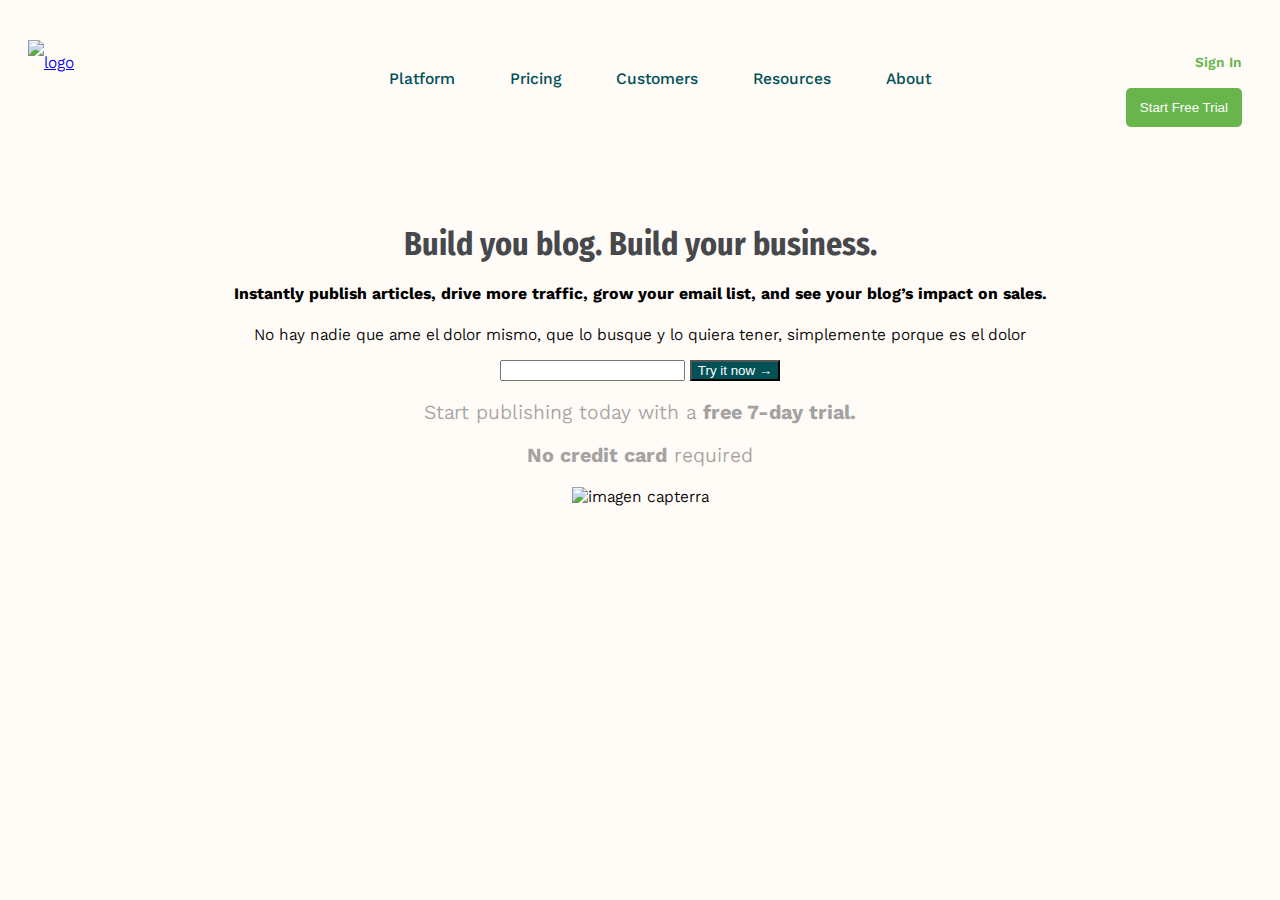
==== index.html @ 843764b9 "Mi primer commit" ====
<!DOCTYPE html>
<html>
<head>
    <title>Mi versión de Matcha</title>
    <link href="Style/style.css" rel="stylesheet">
    <link rel="preconnect" href="https://fonts.googleapis.com">
    <link rel="preconnect" href="https://fonts.gstatic.com" crossorigin>
    <link href="https://fonts.googleapis.com/css2?family=Fira+Sans+Condensed:wght@600&family=Kantumruy+Pro&display=swap" rel="stylesheet">
</head>
<body>
    <header class="header">
        <a href="/" class="logo"> 
            <img src="https://getmatcha.com/wp-content/uploads/2020/01/Icon-green.png" alt="logo"/>
        </a>
        <nav class="navbar">
            <ul>
                <li class="menu-item">Platform</li>
                <li class="menu-item">Pricing</li>
                <li class="menu-item">Customers</li>
                <li class="menu-item">Resources</li>
                <li class="menu-item">About</li>
            </ul>
        </nav>
        <div class="actions">
            <a>Sign In</a><button class="texto-boton">Start Free Trial</button>
        </div>
    </header>
    <section class="main">
        <h1>Build you blog. Build your business.</h1>
        <h4>Instantly publish articles, drive more traffic, grow your email list, and see your blog’s impact on sales.</h4>
        <p>No hay nadie que ame el dolor mismo, que lo busque y lo quiera tener, simplemente porque es el dolor</p>
        <form>
            <input type="email"/>
            <button type="submit">
                Try it now &rarr;
            </button>
        </form>
        <p class="textoPromocional">Start publishing today with a <strong>free 7-day trial.</strong></p>
        <p class="textoPromocional"><strong>No credit card</strong> required</p>
        <img src="https://ignos.blog/wp-content/uploads/2021/04/capterra.png" alt="imagen capterra">
    </section>
</body>
</html>
---- Style/style.css ----
body { 
    background-color:#fffbf7;
    font-family:Kantumruy Pro;
}

h1{
    color:#46484c;
    text-align:center;
}

button{
    color:#fff;
    background-color:#025157;
}

.header {
    margin:40px 20px 0px;
    font-size:0;
    height:45px;
}

.header > * {
    display:inline-block;
    font-size:16px;
    height:100%;
    vertical-align:middle;
    line-height:45px;
}

.logo {
    width:15%;
}


.logo > img {
    width:15%;
}

.navbar {
    width:70%;
    text-align: center;
    color: #025157;
    font-weight:500;
}

.actions {
    width:15%;
    text-align:right;
    font-size:14px;
    font-weight:600;
}

.actions > * { 
    margin-right:10px;
    margin-left:10px;
}

.actions a {
    color: #67b54b;
}

.actions button {
    color:white;
    background-color:#67b54b;
    padding-left: 14px;
    padding-right: 14px;
    padding-top: 12px;
    padding-bottom: 12px;
    border:0;
    border-radius:5px;

}

.textoPromocional{
    color:#8b8b8bcc;
    font-size:20px;
}

.main {
    margin-top:140px;
    text-align:center;
}

.menu-item {
    display: inline;
    margin-right:25px;
    margin-left:25px;
}

.main > h1 {
    font-family: 'Fira Sans Condensed';
}
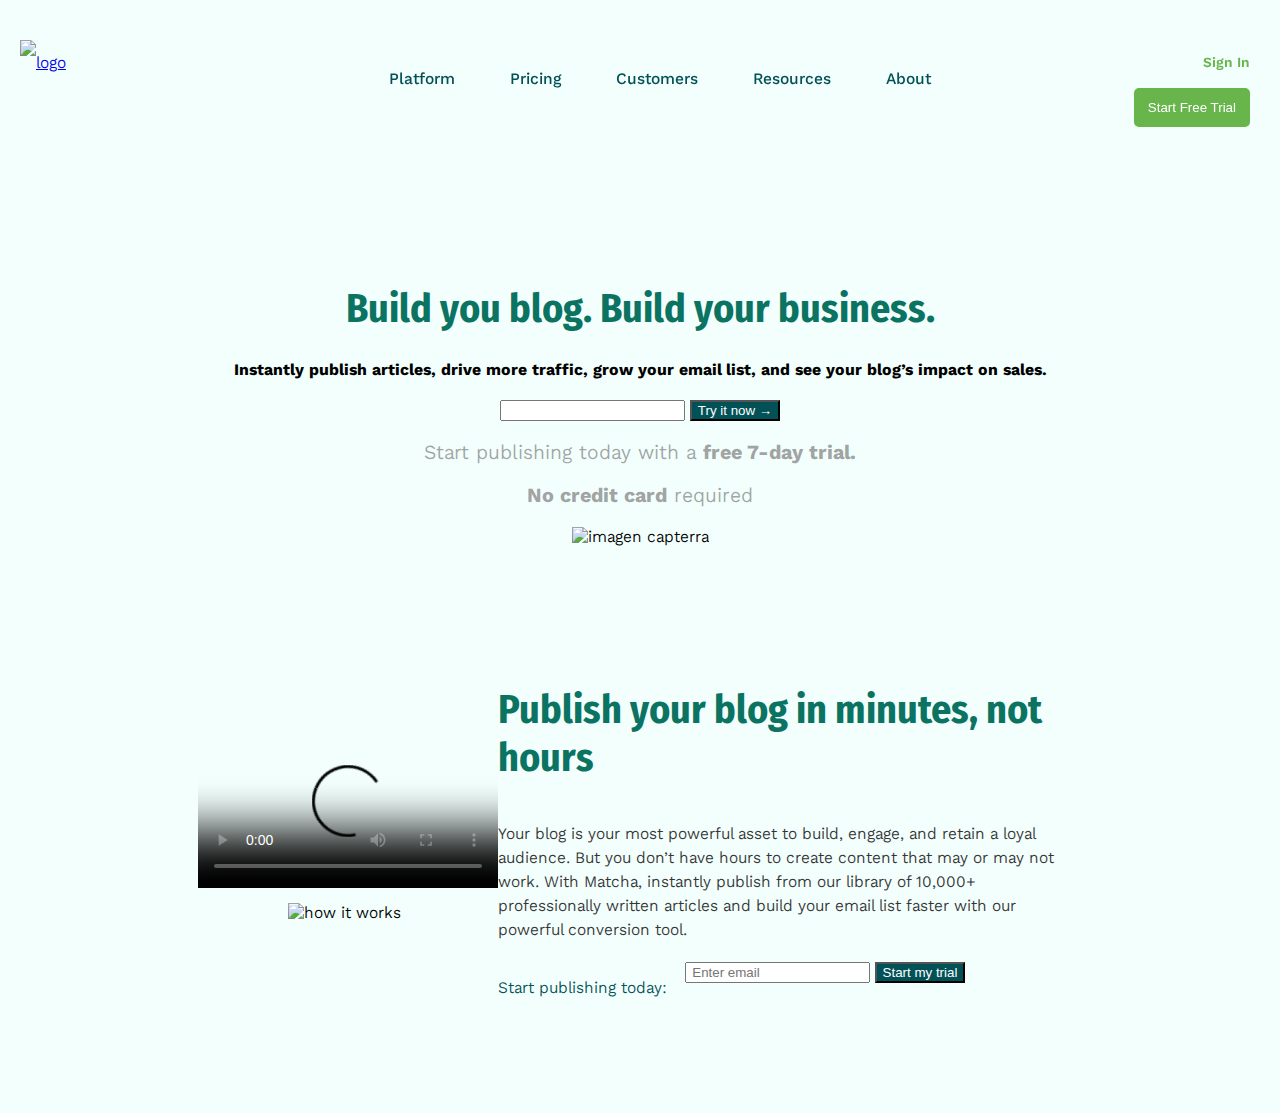
==== commit c528dd3f: "Sesion 3 terminada" ====
--- a/index.html
+++ b/index.html
@@ -8,27 +8,28 @@
     <link href="https://fonts.googleapis.com/css2?family=Fira+Sans+Condensed:wght@600&family=Kantumruy+Pro&display=swap" rel="stylesheet">
 </head>
 <body>
-    <header class="header">
-        <a href="/" class="logo"> 
-            <img src="https://getmatcha.com/wp-content/uploads/2020/01/Icon-green.png" alt="logo"/>
-        </a>
-        <nav class="navbar">
-            <ul>
-                <li class="menu-item">Platform</li>
-                <li class="menu-item">Pricing</li>
-                <li class="menu-item">Customers</li>
-                <li class="menu-item">Resources</li>
-                <li class="menu-item">About</li>
-            </ul>
-        </nav>
-        <div class="actions">
-            <a>Sign In</a><button class="texto-boton">Start Free Trial</button>
-        </div>
-    </header>
+    <section class="fixed-header">
+        <header class="header">
+            <a href="/" class="logo"> 
+                <img src="https://getmatcha.com/wp-content/uploads/2020/01/Icon-green.png" alt="logo"/>
+            </a>
+            <nav class="navbar">
+                <ul>
+                    <li class="menu-item">Platform</li>
+                    <li class="menu-item">Pricing</li>
+                    <li class="menu-item">Customers</li>
+                    <li class="menu-item">Resources</li>
+                    <li class="menu-item">About</li>
+                </ul>
+            </nav>
+            <div class="actions">
+                <a>Sign In</a><button class="texto-boton">Start Free Trial</button>
+            </div>
+        </header>
+    </section>
     <section class="main">
         <h1>Build you blog. Build your business.</h1>
         <h4>Instantly publish articles, drive more traffic, grow your email list, and see your blog’s impact on sales.</h4>
-        <p>No hay nadie que ame el dolor mismo, que lo busque y lo quiera tener, simplemente porque es el dolor</p>
         <form>
             <input type="email"/>
             <button type="submit">
@@ -39,5 +40,34 @@
         <p class="textoPromocional"><strong>No credit card</strong> required</p>
         <img src="https://ignos.blog/wp-content/uploads/2021/04/capterra.png" alt="imagen capterra">
     </section>
+
+    <section class="promo">
+        <article class="explanatory-video">
+            <video controls poster="https://cdn.videvo.net/videvo_files/video/premium/video0036/thumbnails/computer_code00_small.jpg">
+                <source type="video/webm" src="https://cdn.videvo.net/videvo_files/video/premium/video0036/small_watermarked/computer_code00_preview.webm"/>
+                <source type="video/mp4" src="https://cdn.videvo.net/videvo_files/video/premium/video0036/small_watermarked/computer_code00_preview.mp4"/>
+            </video>
+            <img src="https://images.vexels.com/media/users/3/206269/isolated/preview/5bf110f14d50531aaca26c251c3441aa-doodle-de-flecha-vertical.png" alt="how it works">
+        </article>
+
+        <article class="publish">
+            <h3>Publish your blog in minutes, not hours</h3>
+            <p>
+                Your blog is your most powerful asset to build, engage, and retain a loyal
+                audience. But you don’t have hours to create content that may or may not
+                work. With Matcha, instantly publish from our library of 10,000+
+                professionally written articles and build your email list faster with our
+                powerful conversion tool.
+            </p>
+            <form>
+                <p>Start publishing today:</p>
+                <div>
+                    <input type="text" placeholder=" Enter email ">
+                    <button>Start my trial</button>
+                </div>
+            </form>
+        </article>
+    </section>
+
 </body>
 </html>--- a/Style/style.css
+++ b/Style/style.css
@@ -1,5 +1,5 @@
 body { 
-    background-color:#fffbf7;
+    background-color:#f2fffd;
     font-family:Kantumruy Pro;
 }
 
@@ -17,6 +17,14 @@
     margin:40px 20px 0px;
     font-size:0;
     height:45px;
+}
+
+.fixed-header {
+    background-color: #f2fffd;
+    position:fixed;
+    top:0;
+    left:0;
+    right:0;
 }
 
 .header > * {
@@ -77,7 +85,7 @@
 }
 
 .main {
-    margin-top:140px;
+    margin-top:285px;
     text-align:center;
 }
 
@@ -89,4 +97,49 @@
 
 .main > h1 {
     font-family: 'Fira Sans Condensed';
-}+    font-size: 40px;
+    line-height: 48px;   
+    color: #0b7361;
+}
+
+.publish > h3 {
+    font-family: 'Fira Sans Condensed';
+    font-size: 40px;
+    line-height: 48px;   
+    color: #0b7361;
+}
+
+.publish > p {
+    font-size:16px;
+    line-height: 1.5;
+    color:#343434;
+    margin-bottom:20px;
+}
+
+.publish > form {
+    display:flex;
+}
+
+.publish > form p {
+    color: #025157;
+    margin-right: 18px;
+}
+
+.promo {
+    display:flex;
+    width:70%;
+    margin:100px auto;
+    align-items: center;
+}
+
+.explanatory-video {
+    display:flex;
+    flex-direction:column;
+    align-items:center;
+}
+
+.explanatory-video img {
+    width:120px;
+    margin-top:15px;
+}
+
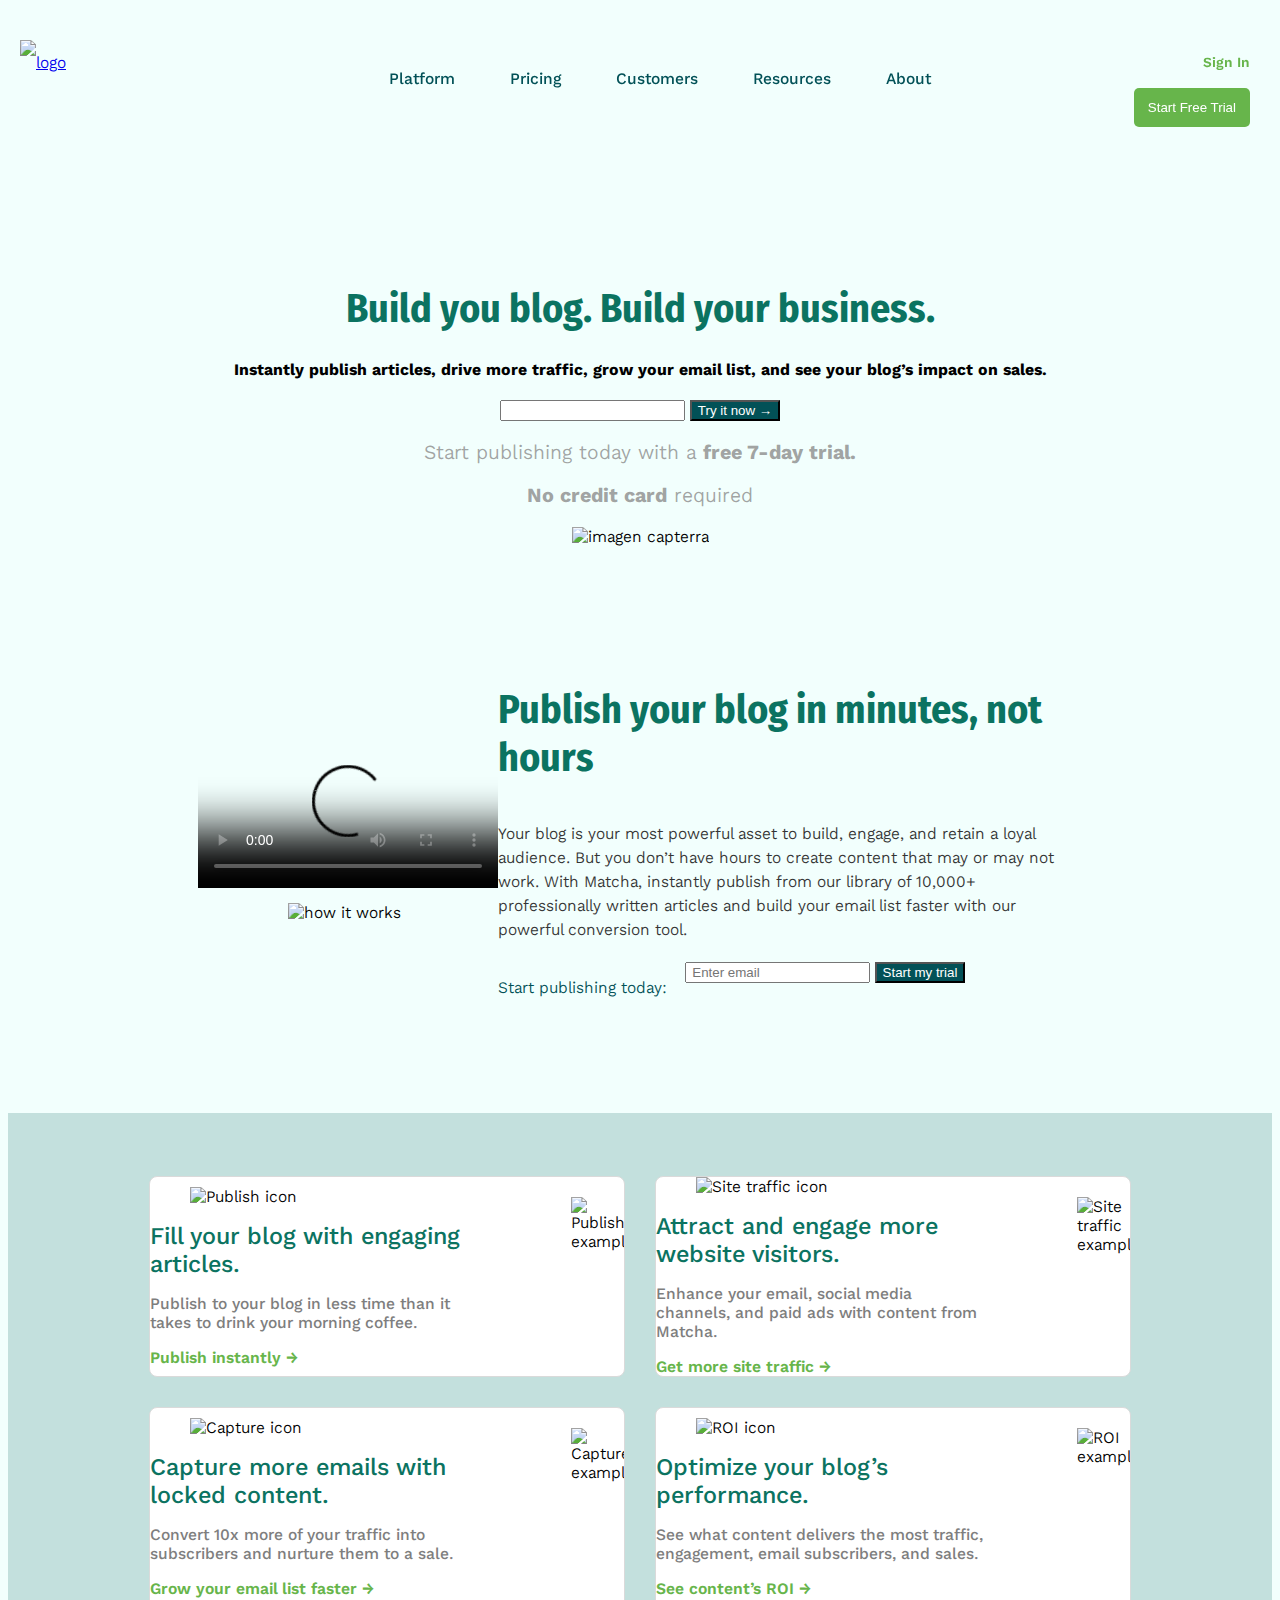
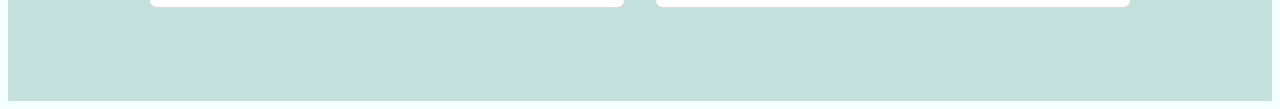
==== commit fc5f54d6: "Sesion 04" ====
--- a/index.html
+++ b/index.html
@@ -69,5 +69,51 @@
         </article>
     </section>
 
+    <section class="features">
+        <article class="feature-card">
+            <div class="feature-content">
+                <figure><img src="https://getmatcha.com/wp-content/uploads/2020/04/feature-platform-1.png" alt="Publish icon"></figure>
+                <h3>Fill your blog with engaging articles.</h3>
+                <p>Publish to your blog in less time than it takes to drink your morning coffee.</p>
+                <a href="">Publish instantly →</a>
+            </div>
+            <div class="feature-image">
+                <figure><img src="https://getmatcha.com/wp-content/uploads/2020/04/feature-platform-3.png" alt="Publish example"></figure>
+            </div>
+        </article>
+        <article class="feature-card">
+            <div class="feature-content">
+                <figure><img src="https://getmatcha.com/wp-content/uploads/2020/07/feature-blog-email.png" alt="Site traffic icon"></figure>
+                <h3>Attract and engage more website visitors.</h3>
+                <p>Enhance your email, social media channels, and paid ads with content from Matcha.</p>
+                <a href="">Get more site traffic →</a>
+            </div>
+            <div class="feature-image">
+                <figure><img src=https://getmatcha.com/wp-content/uploads/2020/04/feature-library-1.png" alt="Site traffic example"></figure>
+            </div>
+        </article>
+        <article class="feature-card">
+            <div class="feature-content">
+                <figure><img src="https://getmatcha.com/wp-content/uploads/2020/04/feature-platform-3.png" alt="Capture icon"></figure>
+                <h3>Capture more emails with locked content.</h3>
+                <p>Convert 10x more of your traffic into subscribers and nurture them to a sale.</p>
+                <a href="">Grow your email list faster →</a>
+            </div>
+            <div class="feature-image">
+                <figure><img src="https://getmatcha.com/wp-content/uploads/2020/07/feature-blog-email.png" alt="Capture example"></figure>
+            </div>
+        </article>
+        <article class="feature-card">
+            <div class="feature-content">
+                <figure><img src="https://getmatcha.com/wp-content/uploads/2020/04/feature-library-1.png" alt="ROI icon"></figure>
+                <h3>Optimize your blog’s performance.</h3>
+                <p>See what content delivers the most traffic, engagement, email subscribers, and sales.</p>
+                <a href="">See content’s ROI →</a>
+            </div>
+            <div class="feature-image">
+              <figure><img src="https://getmatcha.com/wp-content/uploads/2020/04/feature-platform-3.png" alt="ROI example"/></figure>
+            </div>
+        </article>
+    </section>
 </body>
 </html>--- a/Style/style.css
+++ b/Style/style.css
@@ -143,3 +143,69 @@
     margin-top:15px;
 }
 
+.features {
+    background-color: #c3e0dd;
+    padding:5% 10%;
+    display:grid;
+    grid-template:repeat(2,1fr) / repeat(2,1fr);
+}
+
+.features .feature-card {
+    margin-bottom:30px;
+    margin-left:15px;
+    margin-right:15px;
+    background-color: #fff;
+    border: 1px solid  #dadada;
+    border-radius:8px;
+    display:flex;
+    align-items:center;
+    overflow: hidden;
+}
+
+.features .feature-card feature-content {
+    padding:30px 20px 40px 40px;
+    flex:2;
+}
+
+.features .feature-card .feature-content > *{
+    margin-bottom:1rem;
+    margin-top:0;
+}
+
+.features .feature-card .feature-content img {
+    width:50px;
+}
+
+.features .feature-card .feature-content h3 {
+    font-size:24px;
+    color:#0b7361;
+    font-weight:500;
+}
+
+.features .feature-card .feature-content p{
+    font-family:Kantumruy Pro;
+    font-size:16px;
+    color: #7e7e7e;
+    font-weight: 500;
+}
+
+.features .feature-card .feature-content a {
+    font-size: 16px;
+    color: #67b54b;
+    font-weight: 600;
+    text-decoration: none;
+}
+
+.features .feature-card .feature-image {
+    flex: 1;
+    width: 40%;
+    position: relative;
+    right: -50px;
+    height: 80%;
+}
+
+.features .feature-card .feature-image figure,
+.features .feature-card .feature-image img {
+  margin-top: 0;
+  height: 100%;
+} 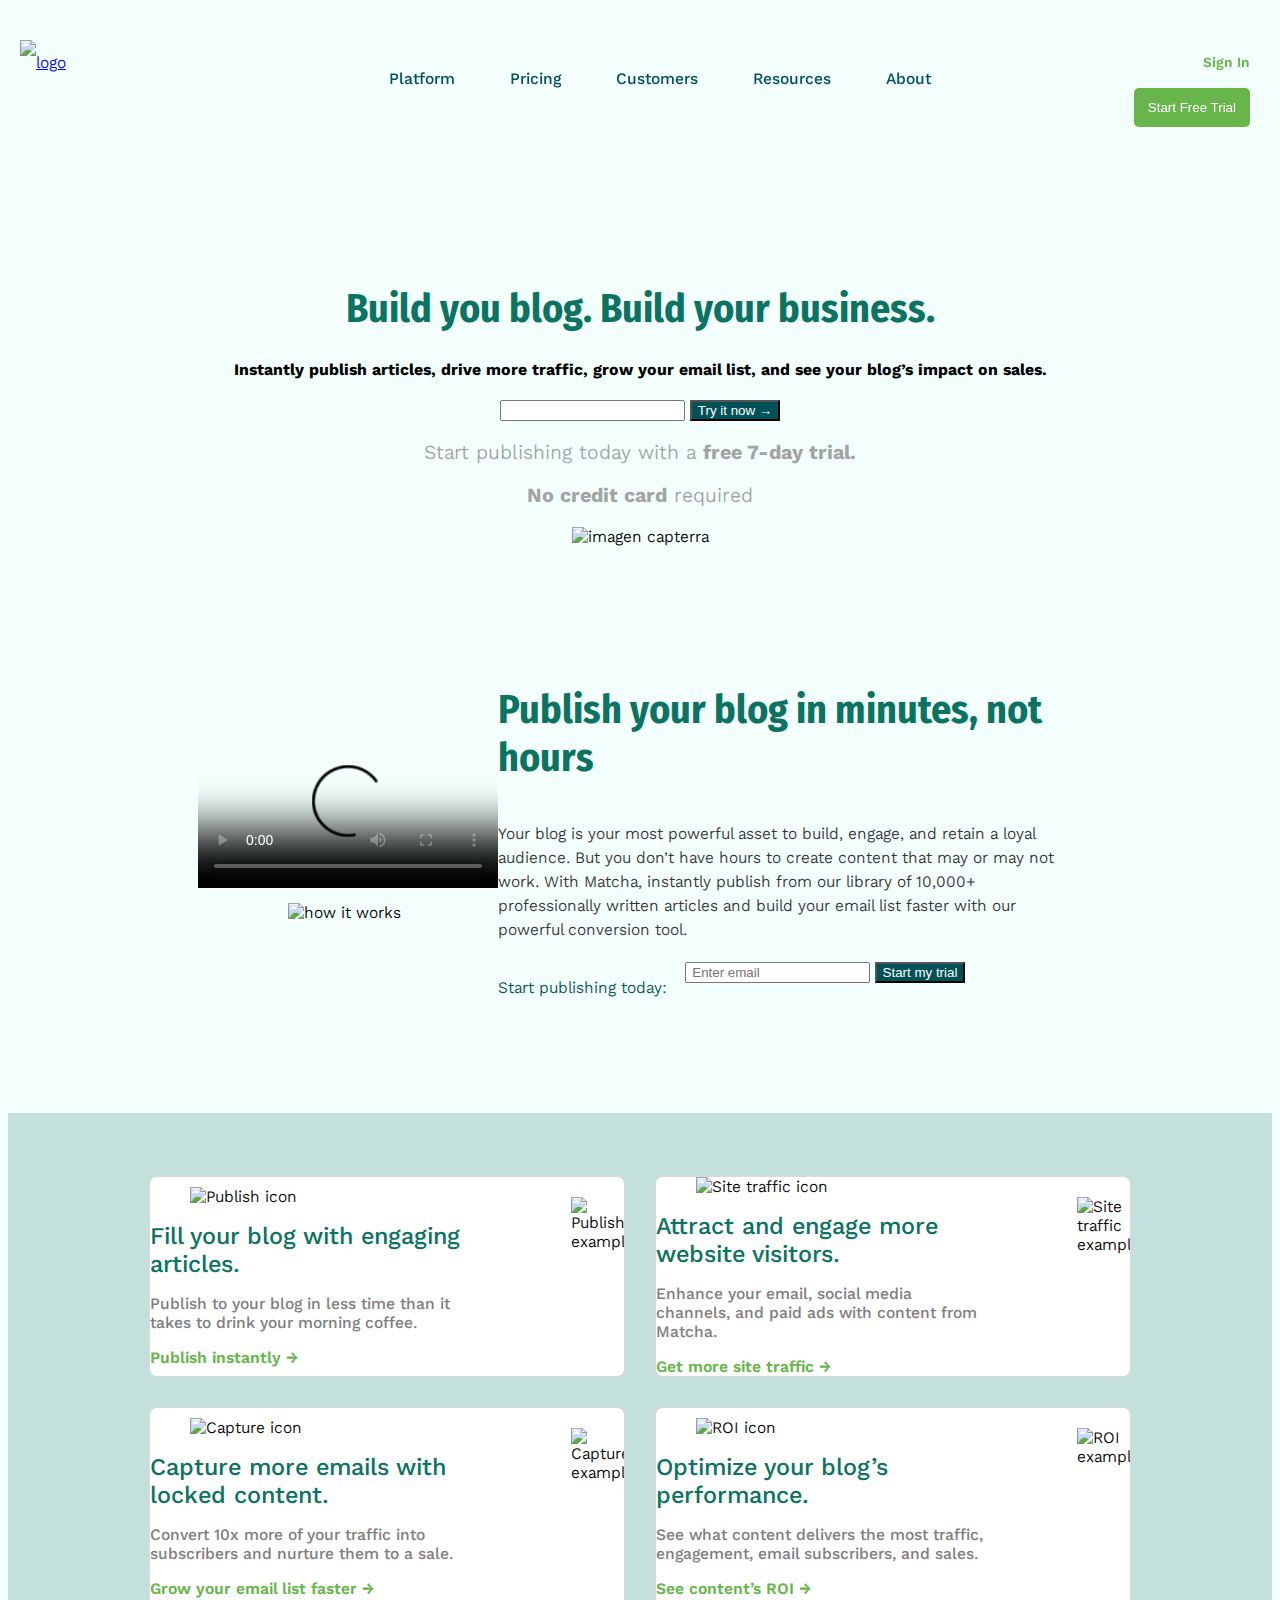
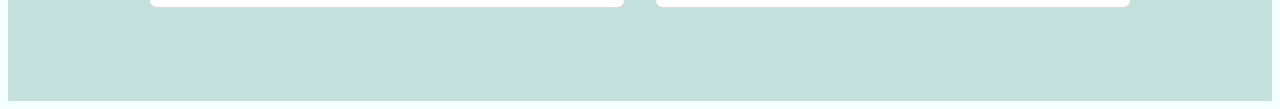
==== commit 6e4f16a6: "Sesion 5 v2" ====
--- a/index.html
+++ b/index.html
@@ -1,6 +1,7 @@
 <!DOCTYPE html>
 <html>
 <head>
+    <meta name="viewport" content="width=device-width,initial-scale=1.0,user-scalable=no"/>
     <title>Mi versión de Matcha</title>
     <link href="Style/style.css" rel="stylesheet">
     <link rel="preconnect" href="https://fonts.googleapis.com">
@@ -38,7 +39,8 @@
         </form>
         <p class="textoPromocional">Start publishing today with a <strong>free 7-day trial.</strong></p>
         <p class="textoPromocional"><strong>No credit card</strong> required</p>
-        <img src="https://ignos.blog/wp-content/uploads/2021/04/capterra.png" alt="imagen capterra">
+        <figure class="banner"><img src="https://ignos.blog/wp-content/uploads/2021/04/capterra.png" alt="imagen capterra"></figure>
+        
     </section>
 
     <section class="promo">
--- a/Style/style.css
+++ b/Style/style.css
@@ -208,4 +208,62 @@
 .features .feature-card .feature-image img {
   margin-top: 0;
   height: 100%;
-} +} 
+
+
+/** dispositivos móviles en vista vertical */
+@media (max-width: 575px) {
+    .navbar, .actions { display: none; }
+    .main { margin-top: 130px; }
+    h1 { font-size: 30px; }
+    .promo { 
+        flex-direction: column; 
+        max-width: 90%;
+    }
+    .explanatory-video > video {
+        width: 100%;
+    }
+    .banner > img { width: 100%; }
+    .publish { margin-top: 10px; }
+    .publish > h3 {
+        font-size: 25px;
+        line-height: 1.2;
+      }
+    .publish > form { flex-direction: column; }
+    .publish > form > div { 
+        height: 50px;
+        margin-top: 10px;
+    }
+    .publish > form > div > input { width: 65%;  }
+    
+    .features {
+        grid-template: repeat(4, 1fr) / 1fr;
+        padding-left: 0;
+        padding-right: 0;
+    }
+
+    .feature-image {
+        display: none;
+    }
+    
+}
+
+/** dispositivos pequeños en vista horizontal */
+@media (min-width: 576px) and (max-width: 767px) {
+    
+}
+
+/** dispositivos medianos, tablets*/
+@media (min-width: 768px) and (max-width: 991px) {
+    
+}
+
+/** dispositivos grandes (desktops) */
+@media (min-width: 992px) and (max-width: 1199px) {
+    
+}
+
+/** dispositivos extra grandes (monitores grandes, tvs) */
+@media (min-width: 1200px) {
+
+}
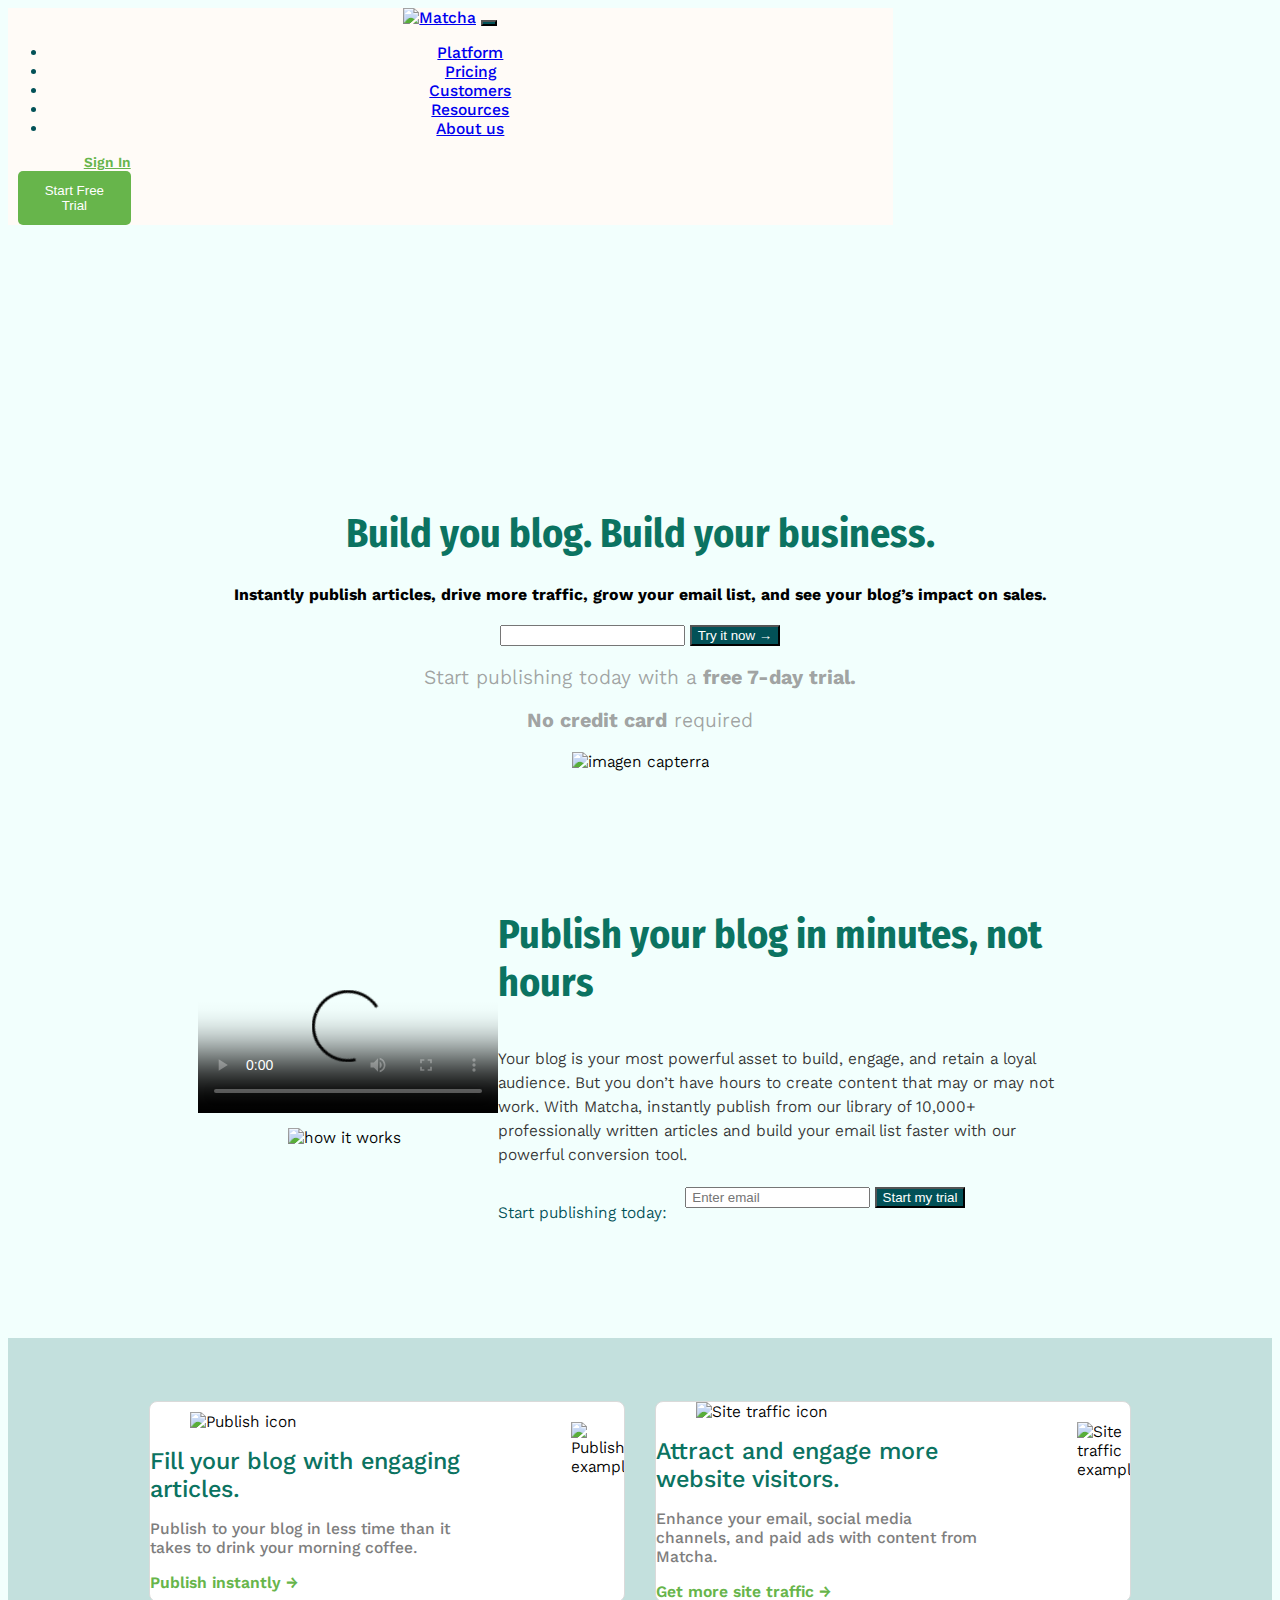
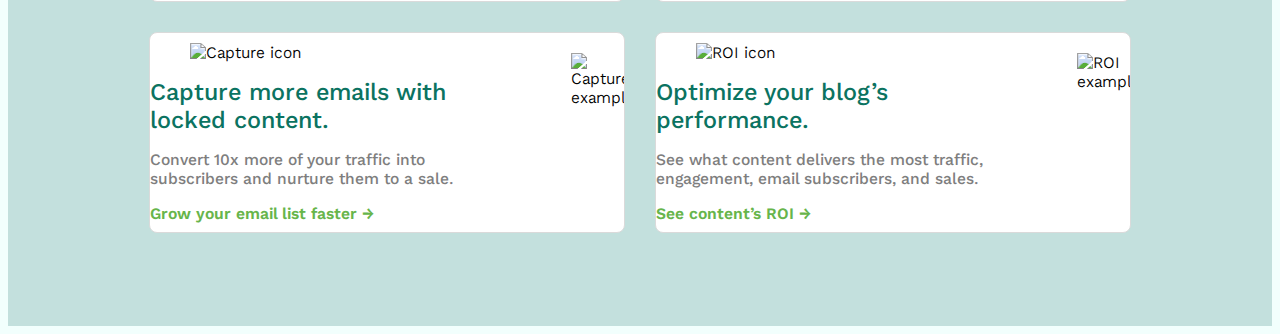
==== commit 53b14d76: "ultimo sesion 06" ====
--- a/index.html
+++ b/index.html
@@ -3,16 +3,19 @@
 <head>
     <meta name="viewport" content="width=device-width,initial-scale=1.0,user-scalable=no"/>
     <title>Mi versión de Matcha</title>
+    <link href="https://cdn.jsdelivr.net/npm/bootstrap@5.1.3/dist/css/bootstrap.min.css" rel="stylesheet" integrity="sha384-1BmE4kWBq78iYhFldvKuhfTAU6auU8tT94WrHftjDbrCEXSU1oBoqyl2QvZ6jIW3" crossorigin="anonymous">
     <link href="Style/style.css" rel="stylesheet">
     <link rel="preconnect" href="https://fonts.googleapis.com">
     <link rel="preconnect" href="https://fonts.gstatic.com" crossorigin>
     <link href="https://fonts.googleapis.com/css2?family=Fira+Sans+Condensed:wght@600&family=Kantumruy+Pro&display=swap" rel="stylesheet">
 </head>
 <body>
-    <section class="fixed-header">
+    <!-- La siguiente sección se comentó porque se incluyó la barra de navegación bootstrap -->
+    <!-- Barra de navegacion orginal -->
+    <!-- <section class="fixed-header">    
         <header class="header">
             <a href="/" class="logo"> 
-                <img src="https://getmatcha.com/wp-content/uploads/2020/01/Icon-green.png" alt="logo"/>
+                <img src="https://cdn.cdnlogo.com/logos/b/99/bitfinex-leaf.svg" alt="Matcha"/>
             </a>
             <nav class="navbar">
                 <ul>
@@ -27,7 +30,40 @@
                 <a>Sign In</a><button class="texto-boton">Start Free Trial</button>
             </div>
         </header>
-    </section>
+    </section> -->
+
+    <nav class="navbar navbar-expand-lg navbar-light" style="background-color: #fffbf7;">
+        <div class="container-fluid">
+            <a class="navbar-brand logo" href="#"><img src="https://cdn.cdnlogo.com/logos/b/99/bitfinex-leaf.svg" alt="Matcha"/></a>
+            <button class="navbar-toggler" type="button" data-bs-toggle="collapse" data-bs-target="#navbarSupportedContent" aria-controls="navbarSupportedContent" aria-expanded="false" aria-label="Toggle navigation">
+                <span class="navbar-toggler-icon"></span>
+            </button>
+            <div class="collapse navbar-collapse" id="navbarSupportedContent">
+                <ul class="navbar-nav me-auto mb-2 mb-lg-0">
+                    <li class="nav-item">
+                        <a class="nav-link active" aria-current="page" href="#">Platform</a>
+                    </li>
+                    <li class="nav-item">
+                        <a class="nav-link" href="#">Pricing</a>
+                    </li>
+                    <li class="nav-item">
+                        <a class="nav-link" href="#">Customers</a>
+                    </li>
+                    <li class="nav-item">
+                        <a class="nav-link" href="#">Resources</a>
+                    </li>
+                    <li class="nav-item">
+                        <a class="nav-link" href="#">About us</a>
+                    </li>
+                </ul>
+                <div class="actions">
+                    <a href="#">Sign In</a>
+                    <button>Start Free Trial</button>
+                </div>
+            </div>
+        </div>
+    </nav>  
+
     <section class="main">
         <h1>Build you blog. Build your business.</h1>
         <h4>Instantly publish articles, drive more traffic, grow your email list, and see your blog’s impact on sales.</h4>
@@ -40,7 +76,6 @@
         <p class="textoPromocional">Start publishing today with a <strong>free 7-day trial.</strong></p>
         <p class="textoPromocional"><strong>No credit card</strong> required</p>
         <figure class="banner"><img src="https://ignos.blog/wp-content/uploads/2021/04/capterra.png" alt="imagen capterra"></figure>
-        
     </section>
 
     <section class="promo">
@@ -115,7 +150,10 @@
             <div class="feature-image">
               <figure><img src="https://getmatcha.com/wp-content/uploads/2020/04/feature-platform-3.png" alt="ROI example"/></figure>
             </div>
+
         </article>
     </section>
+
+    <script src="https://cdn.jsdelivr.net/npm/bootstrap@5.1.3/dist/js/bootstrap.bundle.min.js" integrity="sha384-ka7Sk0Gln4gmtz2MlQnikT1wXgYsOg+OMhuP+IlRH9sENBO0LRn5q+8nbTov4+1p" crossorigin="anonymous"></script>
 </body>
 </html>--- a/Style/style.css
+++ b/Style/style.css
@@ -144,10 +144,10 @@
 }
 
 .features {
+    display:grid;
+    grid-template:repeat(2,1fr) / repeat(2,1fr);
     background-color: #c3e0dd;
     padding:5% 10%;
-    display:grid;
-    grid-template:repeat(2,1fr) / repeat(2,1fr);
 }
 
 .features .feature-card {
@@ -215,7 +215,7 @@
 @media (max-width: 575px) {
     .navbar, .actions { display: none; }
     .main { margin-top: 130px; }
-    h1 { font-size: 30px; }
+    .main > h1 { font-size: 30px; }
     .promo { 
         flex-direction: column; 
         max-width: 90%;
@@ -237,15 +237,15 @@
     .publish > form > div > input { width: 65%;  }
     
     .features {
-        grid-template: repeat(4, 1fr) / 1fr;
+        grid-template: repeat(4, 1fr) / 1fr; 
         padding-left: 0;
         padding-right: 0;
-    }
+    } 
 
     .feature-image {
         display: none;
     }
-    
+     
 }
 
 /** dispositivos pequeños en vista horizontal */
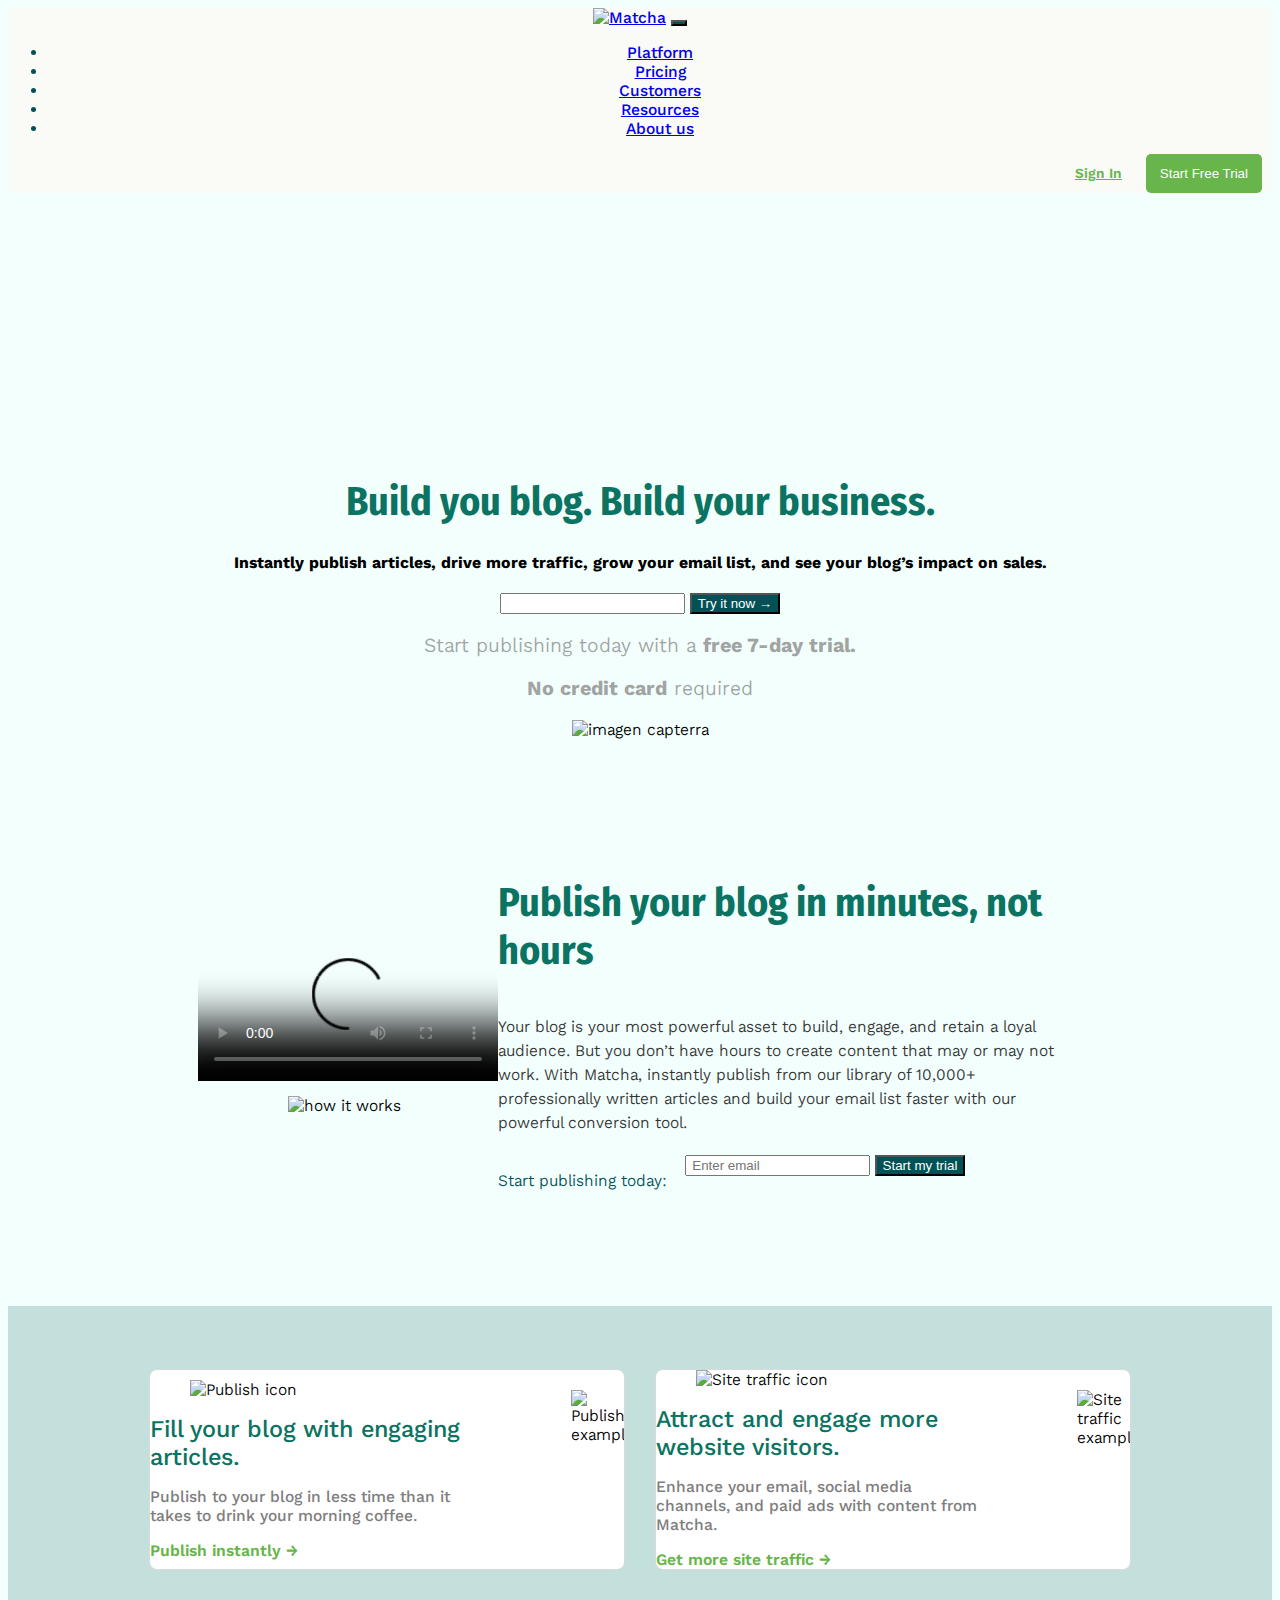
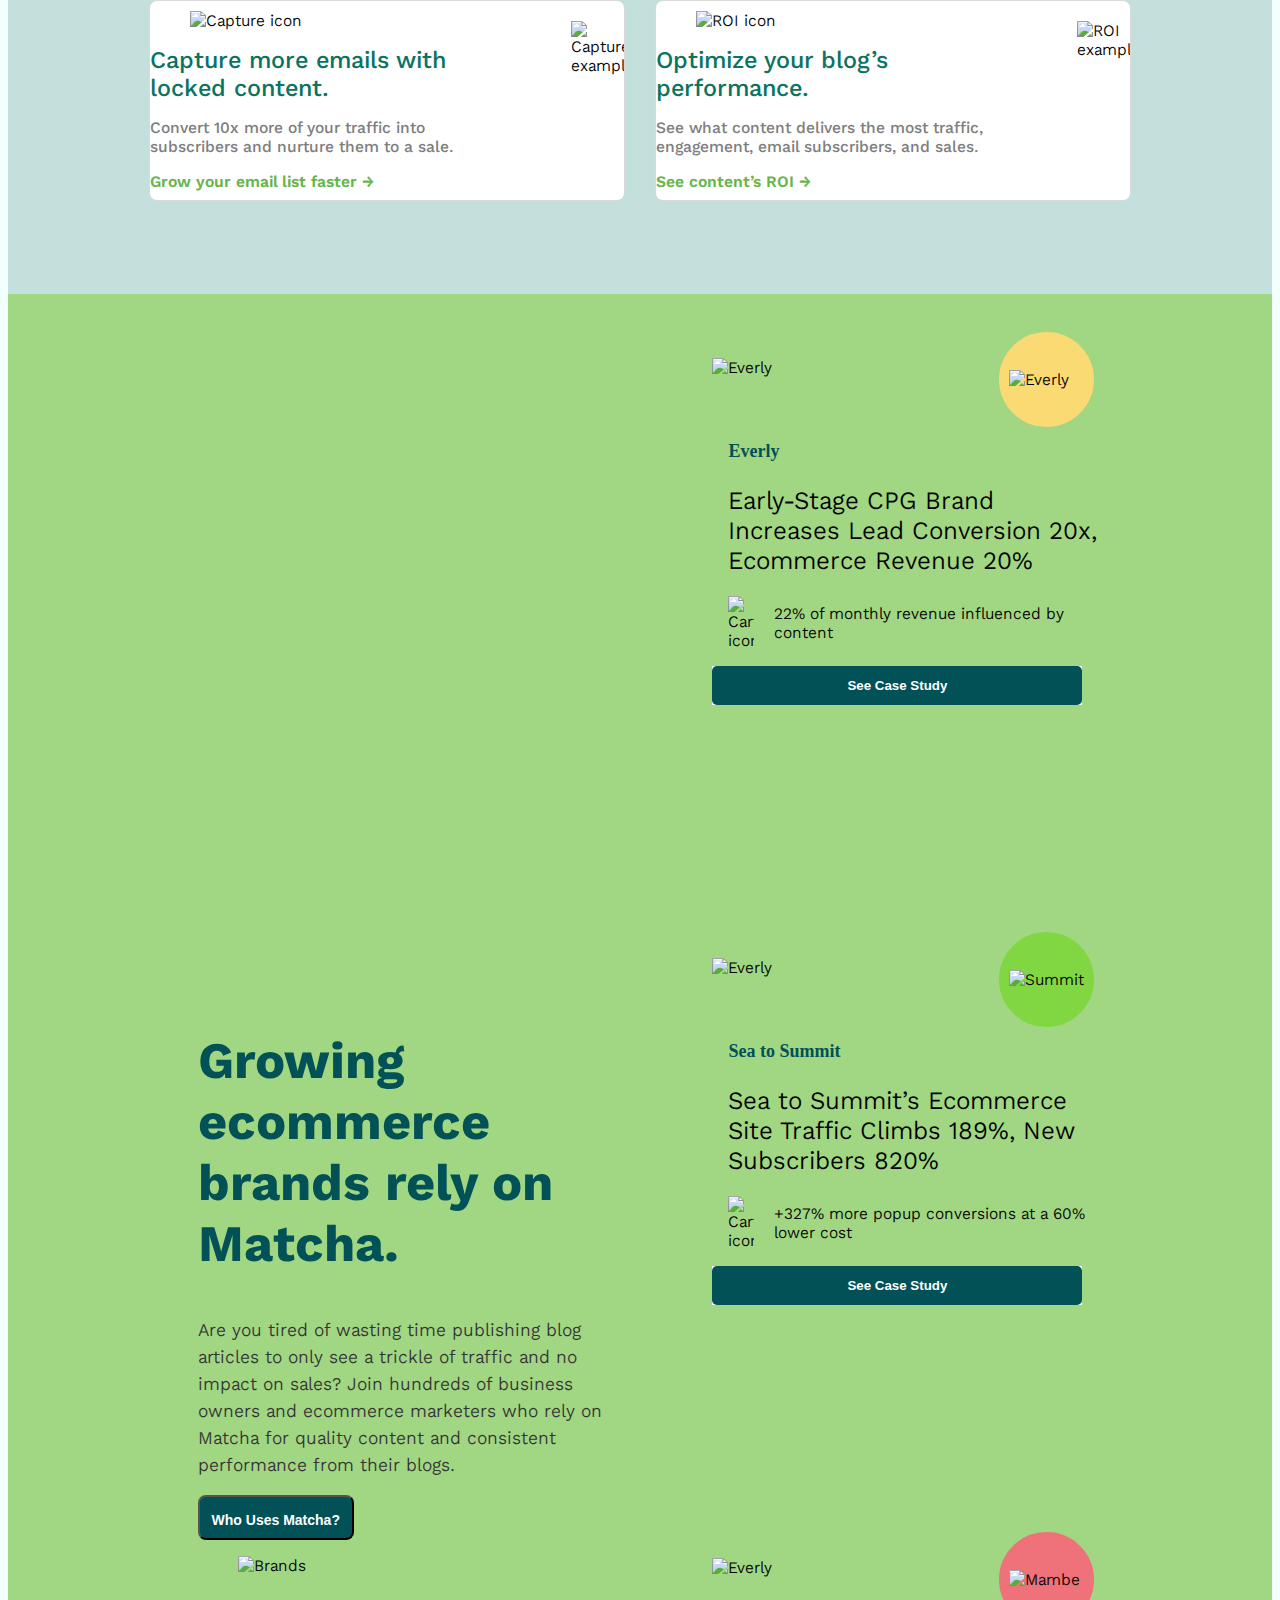
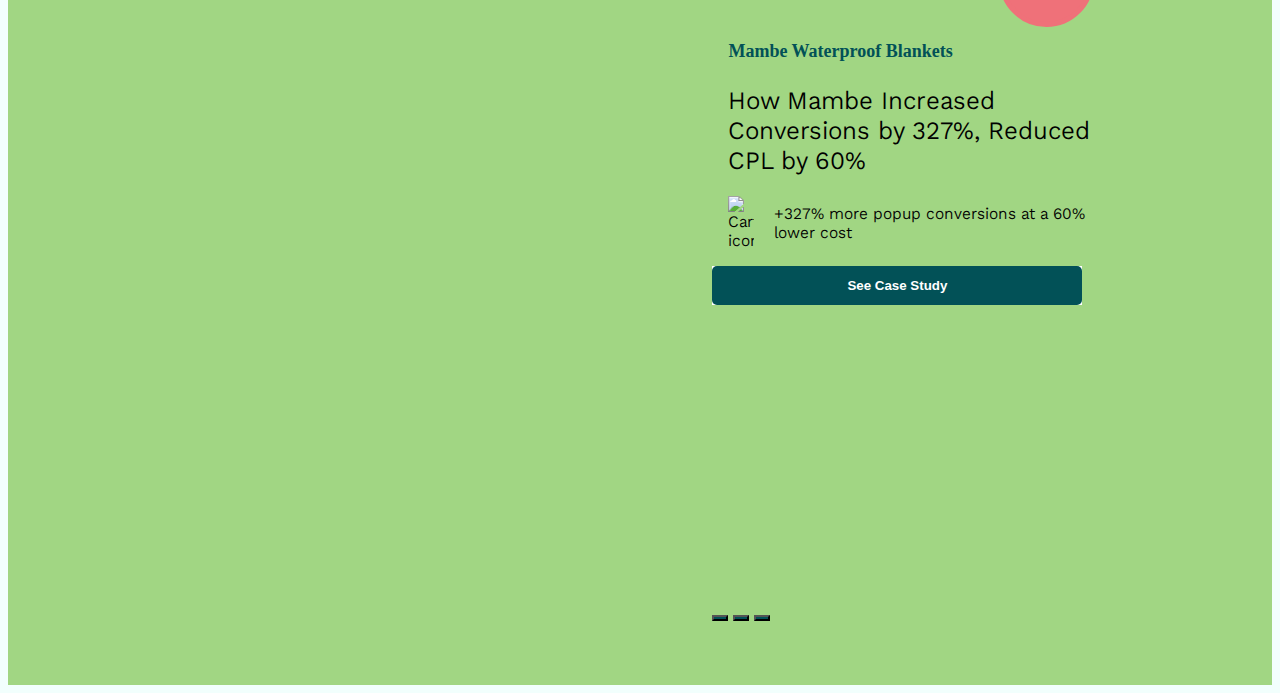
==== commit b60cf66e: "sesion 06 final" ====
--- a/index.html
+++ b/index.html
@@ -10,41 +10,19 @@
     <link href="https://fonts.googleapis.com/css2?family=Fira+Sans+Condensed:wght@600&family=Kantumruy+Pro&display=swap" rel="stylesheet">
 </head>
 <body>
-    <!-- La siguiente sección se comentó porque se incluyó la barra de navegación bootstrap -->
-    <!-- Barra de navegacion orginal -->
-    <!-- <section class="fixed-header">    
-        <header class="header">
-            <a href="/" class="logo"> 
-                <img src="https://cdn.cdnlogo.com/logos/b/99/bitfinex-leaf.svg" alt="Matcha"/>
-            </a>
-            <nav class="navbar">
-                <ul>
-                    <li class="menu-item">Platform</li>
-                    <li class="menu-item">Pricing</li>
-                    <li class="menu-item">Customers</li>
-                    <li class="menu-item">Resources</li>
-                    <li class="menu-item">About</li>
-                </ul>
-            </nav>
-            <div class="actions">
-                <a>Sign In</a><button class="texto-boton">Start Free Trial</button>
-            </div>
-        </header>
-    </section> -->
-
-    <nav class="navbar navbar-expand-lg navbar-light" style="background-color: #fffbf7;">
+    <nav class="navbar navbar-expand-lg navbar-light fixed-top" >
         <div class="container-fluid">
             <a class="navbar-brand logo" href="#"><img src="https://cdn.cdnlogo.com/logos/b/99/bitfinex-leaf.svg" alt="Matcha"/></a>
             <button class="navbar-toggler" type="button" data-bs-toggle="collapse" data-bs-target="#navbarSupportedContent" aria-controls="navbarSupportedContent" aria-expanded="false" aria-label="Toggle navigation">
                 <span class="navbar-toggler-icon"></span>
             </button>
             <div class="collapse navbar-collapse" id="navbarSupportedContent">
-                <ul class="navbar-nav me-auto mb-2 mb-lg-0">
+                <ul class="navbar-nav mx-auto">
                     <li class="nav-item">
                         <a class="nav-link active" aria-current="page" href="#">Platform</a>
                     </li>
                     <li class="nav-item">
-                        <a class="nav-link" href="#">Pricing</a>
+                        <a class="nav-link" href="princing.html">Pricing</a>
                     </li>
                     <li class="nav-item">
                         <a class="nav-link" href="#">Customers</a>
@@ -56,7 +34,7 @@
                         <a class="nav-link" href="#">About us</a>
                     </li>
                 </ul>
-                <div class="actions">
+                <div class="form-inline my-2 my-lg-0 actions justify-content-end">
                     <a href="#">Sign In</a>
                     <button>Start Free Trial</button>
                 </div>
@@ -154,6 +132,96 @@
         </article>
     </section>
 
+    <section class="success-stories">
+        <article class="overview">
+          <h2>Growing ecommerce brands rely on Matcha.</h2>
+          <p>Are you tired of wasting time publishing blog articles to only see a
+            trickle of traffic and no impact on sales? Join hundreds of business
+            owners and ecommerce marketers who rely on Matcha for quality content
+            and consistent performance from their blogs.</p>
+          <button>Who Uses Matcha?</button>
+          <figure><img src="https://getmatcha.com/wp-content/uploads/2019/09/brands_group.png" alt="Brands"></figure>
+        </article>
+
+        <article class="stories-carousel">
+            <div id="carouselExampleIndicators" class="carousel" data-bs-ride="carousel">
+              <div class="carousel-inner" style="padding-bottom: 45px;">
+                <div class="carousel-item active">
+                  <!-- Tarjeta 1: Everly -->
+                  <div class="card">
+                    <img src="https://getmatcha.com/wp-content/uploads/2019/05/profile-headshot-square.png" class="card-img-top" alt="Everly">
+                    <div class="card-body">
+                        <div class="card-circle everly">
+                            <img src="https://getmatcha.com/wp-content/uploads/2019/05/everly_logo_blue_v3_x60@2x.png" alt="Everly">
+                        </div>
+                        <h4>Everly</h4>
+                        <h3>Early-Stage CPG Brand Increases Lead Conversion 20x, Ecommerce Revenue 20%</h3>
+                      <div class="results">
+                        <img src="https://indyme.com/wp-content/uploads/2020/11/shopping-cart-icon.png" alt="Cart icon">
+                        <p>22% of monthly revenue influenced by content</p>
+                      </div>
+                    </div>
+                    <div class="card-footer">
+                      <button>See Case Study</button>
+                    </div>
+                  </div>
+                </div>
+          
+                <!-- Tarjeta 2: Sea to Summit -->
+                <div class="carousel-item">
+                  <div class="card">
+                    <img src="https://getmatcha.com/wp-content/uploads/2019/08/0.jpg" class="card-img-top" alt="Everly">
+                    <div class="card-body">
+                      <div class="card-circle summit">
+                        <img src="https://getmatcha.com/wp-content/uploads/2019/08/SeatoSummitLogo.png" alt="Summit">
+                      </div>
+                      <h4>Sea to Summit</h4>
+                      <h3>Sea to Summit’s Ecommerce Site Traffic Climbs 189%, New Subscribers 820%</h3>
+                      <div class="results">
+                        <img src="https://indyme.com/wp-content/uploads/2020/11/shopping-cart-icon.png" alt="Cart icon">
+                        <p>+327% more popup conversions at a 60% lower cost</p>
+                      </div>
+                    </div>
+                    <div class="card-footer">
+                      <button>See Case Study</button>
+                    </div>
+                  </div>
+                </div>
+          
+                <!-- Tarjeta 3: Mambe -->
+                <div class="carousel-item">
+                  <div class="card">
+                    <img src="https://getmatcha.com/wp-content/uploads/2019/06/matt-and-margaret_headshot.png" class="card-img-top" alt="Everly">
+                    <div class="card-body">
+                      <div class="card-circle mambe">
+                        <img src="https://getmatcha.com/wp-content/uploads/2019/06/mambe-logo-1.png" alt="Mambe">
+                      </div>
+                      <h4>Mambe Waterproof Blankets</h4>
+                      <h3>How Mambe Increased Conversions by 327%, Reduced CPL by 60%</h3>
+                      <div class="results">
+                        <img src="https://indyme.com/wp-content/uploads/2020/11/shopping-cart-icon.png" alt="Cart icon">
+                        <p>+327% more popup conversions at a 60% lower cost</p>
+                      </div>
+                    </div>
+                    <div class="card-footer">
+                      <button>See Case Study</button>
+                    </div>
+                  </div>
+                </div>
+              </div>
+          
+              <div class="carousel-indicators selectores">
+                <button type="button" data-bs-target="#carouselExampleIndicators" data-bs-slide-to="0" class="active"
+                  aria-current="true" aria-label="Slide 1"></button>
+                <button type="button" data-bs-target="#carouselExampleIndicators" data-bs-slide-to="1"
+                  aria-label="Slide 2"></button>
+                <button type="button" data-bs-target="#carouselExampleIndicators" data-bs-slide-to="2"
+                  aria-label="Slide 3"></button>
+              </div>
+            </div>
+          </article>
+      </section>
+
     <script src="https://cdn.jsdelivr.net/npm/bootstrap@5.1.3/dist/js/bootstrap.bundle.min.js" integrity="sha384-ka7Sk0Gln4gmtz2MlQnikT1wXgYsOg+OMhuP+IlRH9sENBO0LRn5q+8nbTov4+1p" crossorigin="anonymous"></script>
 </body>
 </html>--- a/Style/style.css
+++ b/Style/style.css
@@ -45,14 +45,13 @@
 }
 
 .navbar {
-    width:70%;
+    color: #025157;
     text-align: center;
-    color: #025157;
     font-weight:500;
+    background-color:#fafaf7;
 }
 
 .actions {
-    width:15%;
     text-align:right;
     font-size:14px;
     font-weight:600;
@@ -210,10 +209,176 @@
   height: 100%;
 } 
 
+.success-stories {
+    background-color: #a1d683;
+    padding: 5% 15%;
+    display: flex;
+    align-items:center;
+    justify-content:space-around;
+}
+  
+.success-stories .overview {
+    flex: 2;
+    padding-right: 100px;
+}
+
+.success-stories .overview h2 {
+    font-family:Kantumruy Pro;
+    font-size: 51px;
+    line-height: 61px;
+    color: #025157;
+}
+
+.success-stories .overview p {
+    color: #343434;
+    font-size: 18px;
+    line-height: 1.5;
+    margin-bottom: 1rem;
+}
+
+.success-stories .overview button {
+    font-size: 14px;
+    padding: 12px 12px 6px 12px;
+    border-radius: 8px;
+    height: 45px;
+    font-weight: 600;
+    margin-left: 0;
+}
+
+.success-stories .overview img {
+    width: 500px;
+    max-width: 100%;
+}
+
+/* Cambiamos el alto mínimo de la tarjeta, para que se vea bien en responsive */
+.success-stories .card {
+    max-width: 370px;
+    width: 100%;
+    min-height: 600px;
+    margin: 0 auto;
+}  
+
+/* Con object-fit, hacemos que la imagen se ajuste a la medida de su contenedor y limitamos su alto */
+.success-stories .card img {
+    max-height: 30vh;
+    object-fit: cover;
+}
+
+/* Agregamos position: relative para recibir un elemento con position:absolute más adelante */
+.success-stories .card .card-body {
+    max-width: 370px;
+    width: 100%;
+    position: relative;
+    padding: 40px 1rem 1rem;
+}
+  
+/* Estos son los estilos para textos y acomodo de elementos */
+.success-stories .card .card-body h4 {
+    color: #025157;
+    font-size: 18px;
+    font-weight: 600;
+    line-height: 20px;
+    margin-bottom: 12px;
+    font-family: "Kantumruy Pro 27px";
+  }
+  
+  .success-stories .card .card-body h3 {
+    font-size: 25px;
+    font-weight: 400;
+    line-height: 30px;
+    margin-bottom: 20px;
+  }
+  
+  .success-stories .card .card-body .results {
+    display: flex;
+    justify-content: flex-start;
+    align-items: center;
+  }
+  
+  .success-stories .card .card-body .results img {
+    width: 26px;
+    margin-right: 20px;
+  }
+  
+  .success-stories .card .card-body .results p {
+    margin: 0;
+  }
+  
+  .success-stories .card .card-footer button {
+    display: block;
+    margin-left: 0;
+    border-radius: 5px;
+    font-size: 13;
+    font-weight: 600;
+    padding: 12px 20px;
+    width: 100%;
+    background-color: #025157;
+    color: #fff;
+    border: none;
+  }
+  
+  .success-stories .card .card-footer {
+    background-color: #ffffff;
+    color: #fff;
+    border: none;
+  }
+  
+  /* Aqui hacemos un círculo con CSS! Este se posicionará en el margen superior de .card-body */
+  .success-stories .card .card-body .card-circle {
+    display: flex;
+    align-items: center;
+    position: absolute;
+    top:-45px;
+    right: 20px;
+    width: 75px;
+    height: 75px;
+    border-radius: 50%;
+    padding: 5px;
+  }
+  
+  /* Cada círculo tiene su propio color. Verifica qué significa este selector: .card-circle.everly */
+  .success-stories .card .card-body .card-circle.everly {
+    background-color: #f9da73;
+    border: 5px solid #f9da73;
+  }
+
+  .success-stories .card .card-body .card-circle.summit {
+    background-color: #81d742;
+    border: 5px solid #81d742;
+  }
+  
+  .success-stories .card .card-body .card-circle.mambe {
+    background-color: #ef7179;
+    border: 5px solid #ef7179;
+  }
+  
+  /* Los círculos deben recibir la imagen y ajustarla al tamaño */
+  .success-stories .card .card-body .card-circle.everly img,
+  .success-stories .card .card-body .card-circle.summit img,
+  .success-stories .card .card-body .card-circle.mambe img {
+    object-fit: contain;
+    width: 100%;
+  }
+
+  
+
+
+
+@media (max-width:991px) {
+    .actions, .navbar{
+        text-align:center;
+    }
+    .success-stories {
+        flex-direction: column;
+        padding: 5% 15px;
+      }
+}
 
 /** dispositivos móviles en vista vertical */
 @media (max-width: 575px) {
-    .navbar, .actions { display: none; }
+    .navbar, .actions { 
+        text-align:center;
+     }
     .main { margin-top: 130px; }
     .main > h1 { font-size: 30px; }
     .promo { 
@@ -241,11 +406,12 @@
         padding-left: 0;
         padding-right: 0;
     } 
-
     .feature-image {
         display: none;
     }
-     
+    .success-stories {
+        flex-direction: column;
+    }
 }
 
 /** dispositivos pequeños en vista horizontal */
